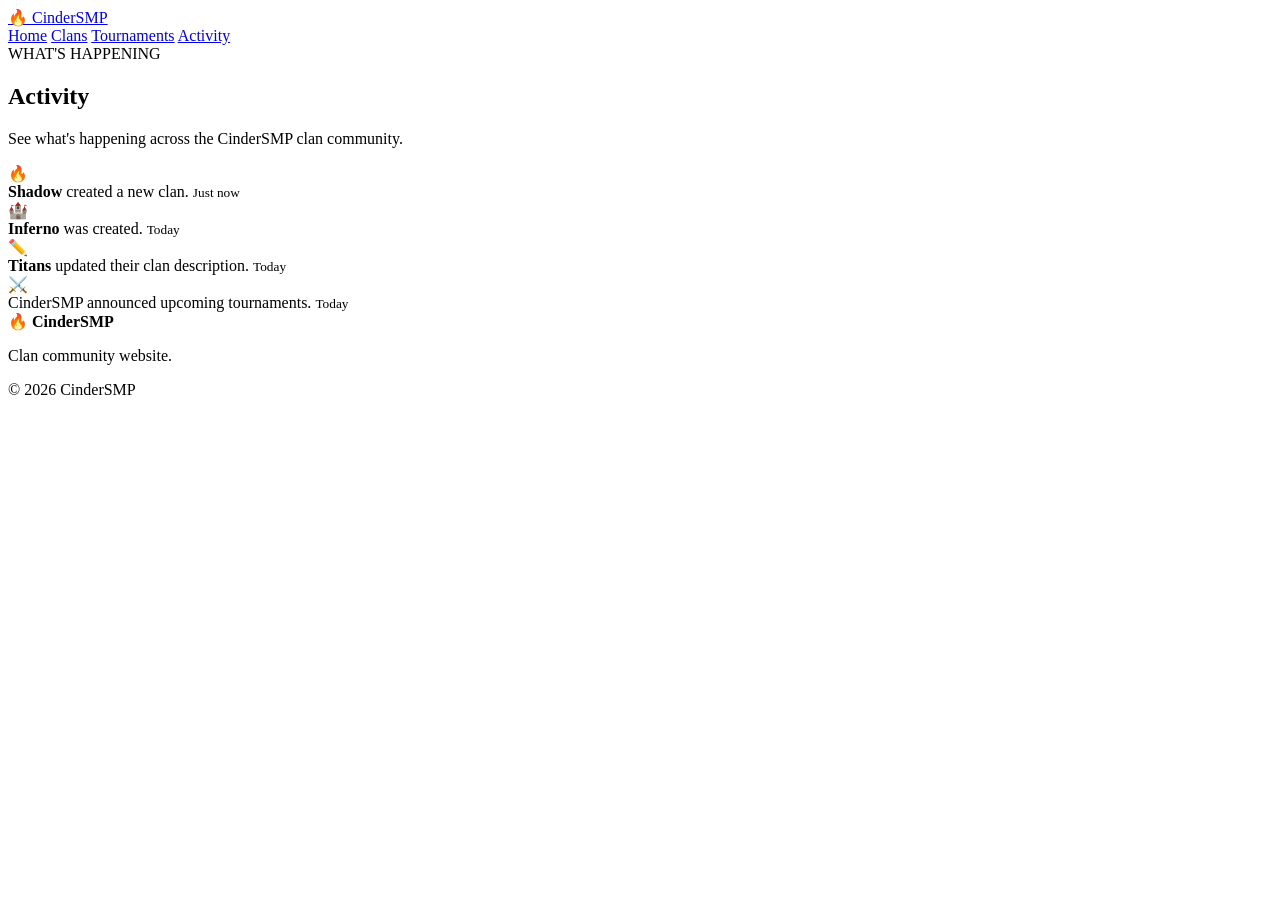
==== activity.html @ 94dfac33 "Add Activity page HTML structure This file contains the HTML structure for the Activity page, includ" ====
<!DOCTYPE html>
<html lang="en">

<head>

    <meta charset="UTF-8">
    <meta name="viewport" content="width=device-width, initial-scale=1.0">

    <title>Activity | CinderSMP</title>

    <link rel="stylesheet" href="style.css">

</head>


<body>

<header class="navbar">

    <a href="index.html" class="logo">
        🔥 CinderSMP
    </a>

    <nav>

        <a href="index.html">Home</a>

        <a href="clans.html">Clans</a>

        <a href="tournaments.html">Tournaments</a>

        <a href="activity.html" class="active">
            Activity
        </a>

    </nav>

</header>


<main>

<section class="page-header">

    <span>WHAT'S HAPPENING</span>

    <h1>Activity</h1>

    <p>
        See what's happening across the CinderSMP clan community.
    </p>

</section>


<section class="section">

    <div class="activity-list">


        <div class="activity-item">

            <div class="activity-icon">
                🔥
            </div>

            <div>

                <strong>Shadow</strong>
                created a new clan.

                <small>
                    Just now
                </small>

            </div>

        </div>


        <div class="activity-item">

            <div class="activity-icon">
                🏰
            </div>

            <div>

                <strong>Inferno</strong>
                was created.

                <small>
                    Today
                </small>

            </div>

        </div>


        <div class="activity-item">

            <div class="activity-icon">
                ✏️
            </div>

            <div>

                <strong>Titans</strong>
                updated their clan description.

                <small>
                    Today
                </small>

            </div>

        </div>


        <div class="activity-item">

            <div class="activity-icon">
                ⚔️
            </div>

            <div>

                CinderSMP announced upcoming tournaments.

                <small>
                    Today
                </small>

            </div>

        </div>


    </div>

</section>

</main>


<footer>

    <div>
        <strong>🔥 CinderSMP</strong>
        <p>Clan community website.</p>
    </div>

    <p>© 2026 CinderSMP</p>

</footer>


<script src="script.js"></script>

</body>

</html>
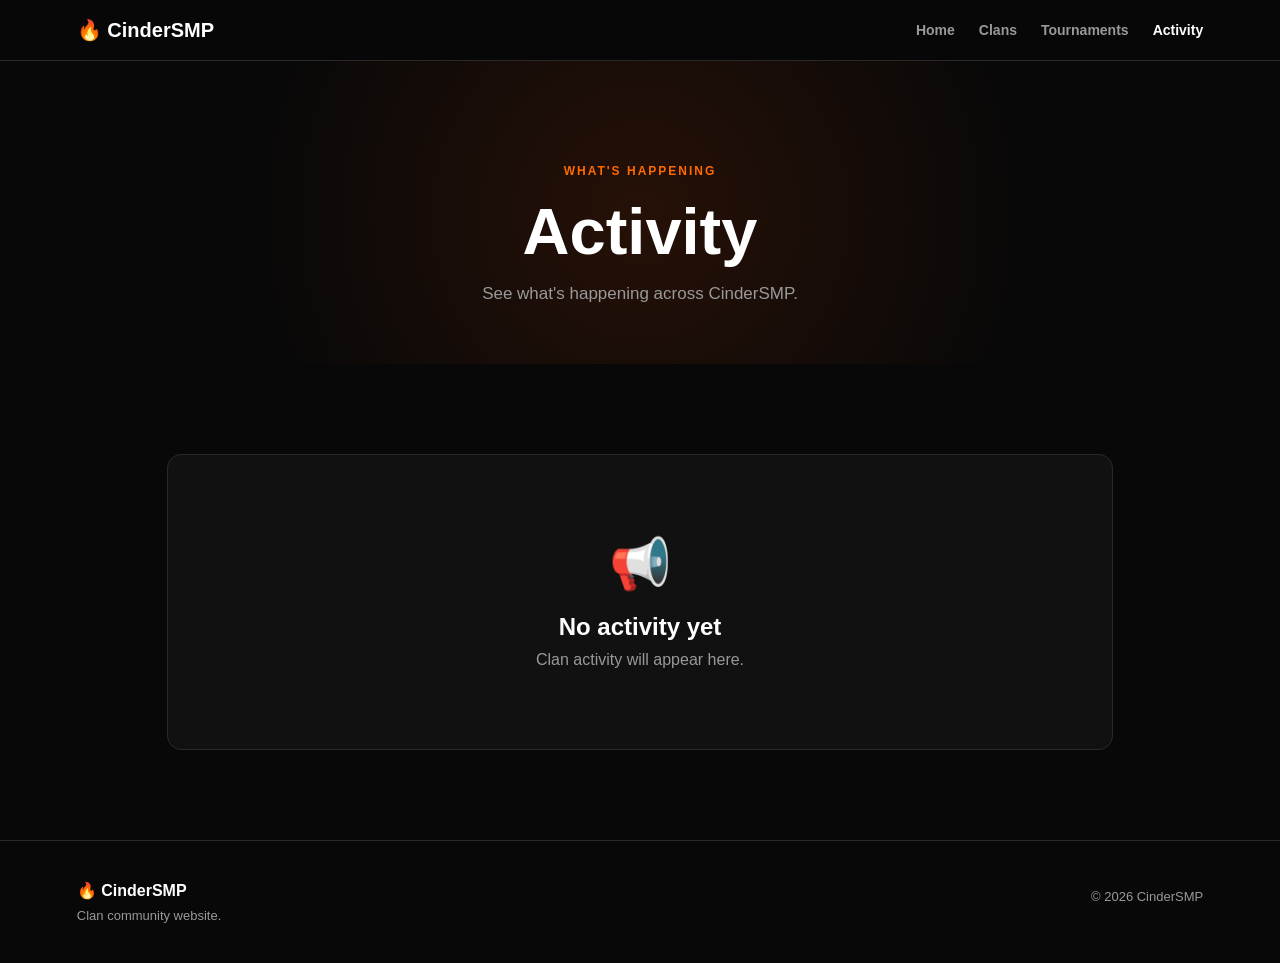
==== commit 144384c9: "Clean up activity.html formatting and structure Refactor HTML structure and improve readability." ====
--- a/activity.html
+++ b/activity.html
@@ -4,7 +4,11 @@
 <head>
 
     <meta charset="UTF-8">
-    <meta name="viewport" content="width=device-width, initial-scale=1.0">
+
+    <meta
+        name="viewport"
+        content="width=device-width, initial-scale=1.0"
+    >
 
     <title>Activity | CinderSMP</title>
 
@@ -15,21 +19,32 @@
 
 <body>
 
+
 <header class="navbar">
 
     <a href="index.html" class="logo">
         🔥 CinderSMP
     </a>
 
+
     <nav>
 
-        <a href="index.html">Home</a>
+        <a href="index.html">
+            Home
+        </a>
 
-        <a href="clans.html">Clans</a>
+        <a href="clans.html">
+            Clans
+        </a>
 
-        <a href="tournaments.html">Tournaments</a>
+        <a href="tournaments.html">
+            Tournaments
+        </a>
 
-        <a href="activity.html" class="active">
+        <a
+            href="activity.html"
+            class="active"
+        >
             Activity
         </a>
 
@@ -38,125 +53,70 @@
 </header>
 
 
+
 <main>
+
 
 <section class="page-header">
 
-    <span>WHAT'S HAPPENING</span>
+    <span>
+        WHAT'S HAPPENING
+    </span>
 
-    <h1>Activity</h1>
+    <h1>
+        Activity
+    </h1>
 
     <p>
-        See what's happening across the CinderSMP clan community.
+        See what's happening across CinderSMP.
     </p>
 
 </section>
 
 
+
 <section class="section">
+
 
     <div class="activity-list">
 
-
-        <div class="activity-item">
-
-            <div class="activity-icon">
-                🔥
-            </div>
-
-            <div>
-
-                <strong>Shadow</strong>
-                created a new clan.
-
-                <small>
-                    Just now
-                </small>
-
-            </div>
-
-        </div>
-
-
-        <div class="activity-item">
-
-            <div class="activity-icon">
-                🏰
-            </div>
-
-            <div>
-
-                <strong>Inferno</strong>
-                was created.
-
-                <small>
-                    Today
-                </small>
-
-            </div>
-
-        </div>
-
-
-        <div class="activity-item">
-
-            <div class="activity-icon">
-                ✏️
-            </div>
-
-            <div>
-
-                <strong>Titans</strong>
-                updated their clan description.
-
-                <small>
-                    Today
-                </small>
-
-            </div>
-
-        </div>
-
-
-        <div class="activity-item">
-
-            <div class="activity-icon">
-                ⚔️
-            </div>
-
-            <div>
-
-                CinderSMP announced upcoming tournaments.
-
-                <small>
-                    Today
-                </small>
-
-            </div>
-
-        </div>
-
+        <!-- JavaScript loads activity here -->
 
     </div>
 
+
 </section>
 
+
 </main>
+
 
 
 <footer>
 
     <div>
-        <strong>🔥 CinderSMP</strong>
-        <p>Clan community website.</p>
+
+        <strong>
+            🔥 CinderSMP
+        </strong>
+
+        <p>
+            Clan community website.
+        </p>
+
     </div>
 
-    <p>© 2026 CinderSMP</p>
+
+    <p>
+        © 2026 CinderSMP
+    </p>
 
 </footer>
 
 
+
 <script src="script.js"></script>
+
 
 </body>
 
--- a/style.css
+++ b/style.css
@@ -0,0 +1,658 @@
+* {
+    margin: 0;
+    padding: 0;
+    box-sizing: border-box;
+}
+
+
+:root {
+    --bg: #080808;
+    --card: #111111;
+    --card2: #161616;
+    --border: #292929;
+
+    --text: #ffffff;
+    --muted: #999999;
+
+    --accent: #ff6a00;
+    --accent2: #ff3c00;
+}
+
+
+html {
+    scroll-behavior: smooth;
+}
+
+
+body {
+    background: var(--bg);
+    color: var(--text);
+
+    font-family:
+        Arial,
+        Helvetica,
+        sans-serif;
+
+    min-height: 100vh;
+}
+
+
+/* NAVBAR */
+
+.navbar {
+    position: sticky;
+    top: 0;
+    z-index: 100;
+
+    display: flex;
+    justify-content: space-between;
+    align-items: center;
+
+    padding: 18px 6%;
+
+    background: rgba(8, 8, 8, 0.92);
+
+    border-bottom: 1px solid var(--border);
+
+    backdrop-filter: blur(10px);
+}
+
+
+.logo {
+    color: white;
+
+    font-size: 20px;
+    font-weight: 800;
+
+    text-decoration: none;
+}
+
+
+nav {
+    display: flex;
+    gap: 24px;
+}
+
+
+nav a {
+    color: var(--muted);
+
+    text-decoration: none;
+
+    font-size: 14px;
+    font-weight: 600;
+
+    transition: 0.2s;
+}
+
+
+nav a:hover,
+nav a.active {
+    color: white;
+}
+
+
+/* HERO */
+
+.hero {
+    min-height: 650px;
+
+    display: flex;
+    align-items: center;
+    justify-content: center;
+
+    text-align: center;
+
+    padding: 80px 20px;
+
+    background:
+        radial-gradient(
+            circle at center,
+            rgba(255, 80, 0, 0.16),
+            transparent 55%
+        );
+}
+
+
+.hero-content {
+    max-width: 800px;
+}
+
+
+.badge,
+.page-header span,
+.section-title span,
+.create-section span,
+.tournament-banner span {
+    display: inline-block;
+
+    color: var(--accent);
+
+    font-size: 12px;
+    font-weight: 800;
+
+    letter-spacing: 2px;
+}
+
+
+.hero h1 {
+    margin-top: 20px;
+
+    font-size: clamp(42px, 8vw, 82px);
+
+    line-height: 0.98;
+
+    font-weight: 900;
+}
+
+
+.hero h1 span {
+    color: var(--accent);
+}
+
+
+.hero p {
+    max-width: 600px;
+
+    margin: 28px auto;
+
+    color: var(--muted);
+
+    font-size: 18px;
+
+    line-height: 1.7;
+}
+
+
+/* BUTTONS */
+
+.hero-buttons {
+    display: flex;
+
+    justify-content: center;
+
+    gap: 12px;
+
+    flex-wrap: wrap;
+}
+
+
+.button {
+    display: inline-block;
+
+    padding: 14px 22px;
+
+    border-radius: 8px;
+
+    text-decoration: none;
+
+    font-weight: 800;
+
+    border: none;
+
+    cursor: pointer;
+}
+
+
+.button.primary {
+    background: var(--accent);
+
+    color: white;
+}
+
+
+.button.primary:hover {
+    background: var(--accent2);
+}
+
+
+.button.secondary {
+    background: var(--card2);
+
+    color: white;
+
+    border: 1px solid var(--border);
+}
+
+
+/* SECTIONS */
+
+.section {
+    max-width: 1100px;
+
+    margin: auto;
+
+    padding: 90px 6%;
+}
+
+
+.section-title {
+    margin-bottom: 45px;
+}
+
+
+.section-title h2 {
+    margin: 10px 0;
+
+    font-size: 38px;
+}
+
+
+.section-title p {
+    color: var(--muted);
+}
+
+
+/* CARDS */
+
+.cards {
+    display: grid;
+
+    grid-template-columns:
+        repeat(4, 1fr);
+
+    gap: 16px;
+}
+
+
+.card {
+    padding: 28px;
+
+    background: var(--card);
+
+    border: 1px solid var(--border);
+
+    border-radius: 12px;
+
+    transition: 0.2s;
+}
+
+
+.card:hover {
+    transform: translateY(-4px);
+
+    border-color: #444;
+}
+
+
+.card-icon {
+    font-size: 32px;
+
+    margin-bottom: 22px;
+}
+
+
+.card h3 {
+    margin-bottom: 10px;
+}
+
+
+.card p {
+    color: var(--muted);
+
+    line-height: 1.6;
+
+    font-size: 14px;
+}
+
+
+/* ACTIVITY */
+
+.activity-list {
+    display: flex;
+
+    flex-direction: column;
+
+    gap: 10px;
+}
+
+
+.activity-item {
+    display: flex;
+
+    align-items: center;
+
+    gap: 15px;
+
+    padding: 18px;
+
+    background: var(--card);
+
+    border: 1px solid var(--border);
+
+    border-radius: 10px;
+
+    color: #ddd;
+}
+
+
+.activity-icon {
+    width: 42px;
+    height: 42px;
+
+    display: flex;
+
+    align-items: center;
+    justify-content: center;
+
+    flex-shrink: 0;
+
+    background: var(--card2);
+
+    border-radius: 8px;
+}
+
+
+.activity-item strong {
+    color: white;
+}
+
+
+.activity-item small {
+    display: block;
+
+    margin-top: 5px;
+
+    color: var(--muted);
+}
+
+
+.view-more {
+    display: inline-block;
+
+    margin-top: 20px;
+
+    color: var(--accent);
+
+    text-decoration: none;
+
+    font-weight: 700;
+}
+
+
+/* TOURNAMENT BANNER */
+
+.tournament-banner,
+.create-section {
+    max-width: 1100px;
+
+    margin: 30px auto 90px;
+
+    padding: 45px;
+
+    display: flex;
+
+    justify-content: space-between;
+
+    align-items: center;
+
+    gap: 30px;
+
+    background:
+        linear-gradient(
+            135deg,
+            #18100c,
+            #100c0a
+        );
+
+    border: 1px solid #3b2115;
+
+    border-radius: 16px;
+}
+
+
+.tournament-banner h2,
+.create-section h2 {
+    margin: 8px 0;
+
+    font-size: 32px;
+}
+
+
+.tournament-banner p,
+.create-section p {
+    color: var(--muted);
+}
+
+
+/* PAGE HEADER */
+
+.page-header {
+    text-align: center;
+
+    padding: 100px 20px 60px;
+
+    background:
+        radial-gradient(
+            circle,
+            rgba(255, 80, 0, 0.12),
+            transparent 60%
+        );
+}
+
+
+.page-header h1 {
+    margin: 15px 0;
+
+    font-size: clamp(40px, 7vw, 65px);
+}
+
+
+.page-header p {
+    color: var(--muted);
+
+    font-size: 17px;
+}
+
+
+/* CLANS */
+
+.clan-grid {
+    display: grid;
+
+    grid-template-columns:
+        repeat(2, 1fr);
+
+    gap: 15px;
+}
+
+
+.clan-card {
+    display: flex;
+
+    gap: 20px;
+
+    padding: 25px;
+
+    background: var(--card);
+
+    border: 1px solid var(--border);
+
+    border-radius: 12px;
+}
+
+
+.clan-symbol {
+    width: 60px;
+    height: 60px;
+
+    display: flex;
+
+    align-items: center;
+    justify-content: center;
+
+    flex-shrink: 0;
+
+    background: var(--card2);
+
+    border-radius: 12px;
+
+    font-size: 28px;
+}
+
+
+.clan-card h2 {
+    margin-bottom: 7px;
+}
+
+
+.clan-card h2 small {
+    color: var(--accent);
+
+    font-size: 12px;
+}
+
+
+.clan-card p {
+    color: var(--muted);
+
+    margin-bottom: 15px;
+}
+
+
+.clan-info {
+    color: #bbb;
+
+    font-size: 13px;
+}
+
+
+/* EMPTY STATE */
+
+.empty-state {
+    text-align: center;
+
+    padding: 80px 20px;
+
+    background: var(--card);
+
+    border: 1px solid var(--border);
+
+    border-radius: 14px;
+}
+
+
+.empty-icon {
+    font-size: 50px;
+
+    margin-bottom: 20px;
+}
+
+
+.empty-state h2 {
+    margin-bottom: 10px;
+}
+
+
+.empty-state p {
+    color: var(--muted);
+}
+
+
+/* FOOTER */
+
+footer {
+    display: flex;
+
+    justify-content: space-between;
+
+    gap: 30px;
+
+    padding: 40px 6%;
+
+    border-top: 1px solid var(--border);
+
+    color: var(--muted);
+
+    font-size: 13px;
+}
+
+
+footer strong {
+    color: white;
+
+    font-size: 16px;
+}
+
+
+footer p {
+    margin-top: 8px;
+}
+
+
+/* MOBILE */
+
+@media (max-width: 800px) {
+
+    .navbar {
+        flex-direction: column;
+
+        gap: 15px;
+    }
+
+
+    nav {
+        gap: 15px;
+
+        flex-wrap: wrap;
+
+        justify-content: center;
+    }
+
+
+    .cards {
+        grid-template-columns: 1fr;
+    }
+
+
+    .clan-grid {
+        grid-template-columns: 1fr;
+    }
+
+
+    .tournament-banner,
+    .create-section {
+        margin-left: 20px;
+        margin-right: 20px;
+
+        flex-direction: column;
+
+        align-items: flex-start;
+    }
+
+
+    footer {
+        flex-direction: column;
+    }
+
+}
+
+
+@media (max-width: 450px) {
+
+    nav {
+        gap: 10px;
+    }
+
+
+    nav a {
+        font-size: 12px;
+    }
+
+
+    .hero {
+        min-height: 580px;
+    }
+
+
+    .hero p {
+        font-size: 15px;
+    }
+
+
+    .section {
+        padding-top: 60px;
+        padding-bottom: 60px;
+    }
+
+}
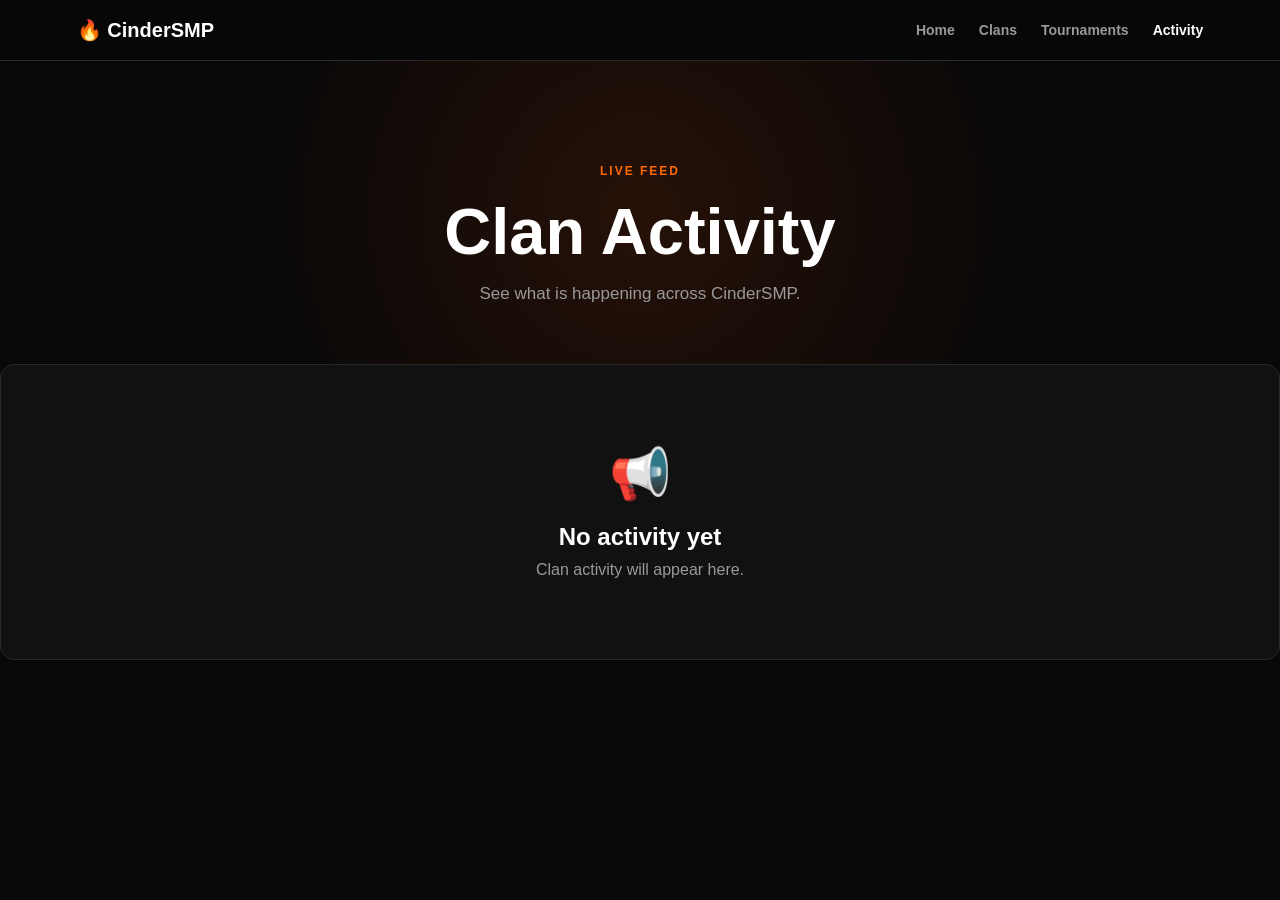
==== commit f41f2a3f: "Update activity.html" ====
--- a/activity.html
+++ b/activity.html
@@ -3,121 +3,63 @@
 
 <head>
 
-    <meta charset="UTF-8">
+  <meta charset="UTF-8">
 
-    <meta
-        name="viewport"
-        content="width=device-width, initial-scale=1.0"
-    >
+  <meta
+    name="viewport"
+    content="width=device-width, initial-scale=1.0"
+  >
 
-    <title>Activity | CinderSMP</title>
+  <title>Activity | CinderSMP</title>
 
-    <link rel="stylesheet" href="style.css">
+  <link rel="stylesheet" href="style.css">
 
 </head>
 
-
 <body>
-
 
 <header class="navbar">
 
-    <a href="index.html" class="logo">
-        🔥 CinderSMP
-    </a>
+  <a class="logo" href="index.html">
+    🔥 Cinder<span>SMP</span>
+  </a>
 
-
-    <nav>
-
-        <a href="index.html">
-            Home
-        </a>
-
-        <a href="clans.html">
-            Clans
-        </a>
-
-        <a href="tournaments.html">
-            Tournaments
-        </a>
-
-        <a
-            href="activity.html"
-            class="active"
-        >
-            Activity
-        </a>
-
-    </nav>
+  <nav>
+    <a href="index.html">Home</a>
+    <a href="clans.html">Clans</a>
+    <a href="tournaments.html">Tournaments</a>
+    <a class="active" href="activity.html">Activity</a>
+  </nav>
 
 </header>
 
+<main class="page">
 
+  <section class="page-header">
 
-<main>
+    <span class="eyebrow">LIVE FEED</span>
 
-
-<section class="page-header">
-
-    <span>
-        WHAT'S HAPPENING
-    </span>
-
-    <h1>
-        Activity
-    </h1>
+    <h1>Clan Activity</h1>
 
     <p>
-        See what's happening across CinderSMP.
+      See what is happening across CinderSMP.
     </p>
 
-</section>
+  </section>
 
+  <section id="activityList" class="activity-list">
 
-
-<section class="section">
-
-
-    <div class="activity-list">
-
-        <!-- JavaScript loads activity here -->
-
+    <div class="loading">
+      <div class="loader"></div>
+      Loading activity...
     </div>
 
-
-</section>
-
+  </section>
 
 </main>
 
-
-
-<footer>
-
-    <div>
-
-        <strong>
-            🔥 CinderSMP
-        </strong>
-
-        <p>
-            Clan community website.
-        </p>
-
-    </div>
-
-
-    <p>
-        © 2026 CinderSMP
-    </p>
-
-</footer>
-
-
-
+<script src="supabase.js"></script>
 <script src="script.js"></script>
 
-
 </body>
-
 </html>
--- a/style.css
+++ b/style.css
@@ -654,5 +654,200 @@
         padding-top: 60px;
         padding-bottom: 60px;
     }
-
-}
+   /* =========================================
+   CREATE CLAN FORM
+   ========================================= */
+
+.form-section {
+
+    max-width: 650px;
+
+    margin: 0 auto;
+
+    padding:
+        20px
+        20px
+        100px;
+
+}
+
+
+.form-section form {
+
+    background: var(--card);
+
+    border:
+        1px solid
+        var(--border);
+
+    border-radius: 14px;
+
+    padding: 30px;
+
+}
+
+
+.form-group {
+
+    margin-bottom: 24px;
+
+}
+
+
+.form-group label {
+
+    display: block;
+
+    margin-bottom: 8px;
+
+    color: white;
+
+    font-size: 14px;
+
+    font-weight: 700;
+
+}
+
+
+.form-group input,
+.form-group textarea {
+
+    width: 100%;
+
+    padding: 14px;
+
+    background: #0a0a0a;
+
+    color: white;
+
+    border:
+        1px solid
+        var(--border);
+
+    border-radius: 8px;
+
+    outline: none;
+
+    font-family: inherit;
+
+    font-size: 15px;
+
+}
+
+
+.form-group input:focus,
+.form-group textarea:focus {
+
+    border-color:
+        var(--accent);
+
+}
+
+
+.form-group textarea {
+
+    resize: vertical;
+
+    min-height: 120px;
+
+}
+
+
+.form-group small {
+
+    display: block;
+
+    margin-top: 7px;
+
+    color: var(--muted);
+
+    font-size: 12px;
+
+}
+
+
+.form-message {
+
+    margin-top: 18px;
+
+    font-size: 14px;
+
+    font-weight: 700;
+
+}
+
+
+.form-message.success {
+
+    color: #4ade80;
+
+}
+
+
+.form-message.error {
+
+    color: #ff5c5c;
+
+}
+
+
+/* =========================================
+   CREATE SECTION
+   ========================================= */
+
+.create-section {
+
+    margin:
+        0 0 35px 0;
+
+}
+
+
+/* =========================================
+   EMPTY STATE
+   ========================================= */
+
+.empty-state {
+
+    grid-column:
+        1 / -1;
+
+    text-align: center;
+
+    padding: 70px 20px;
+
+    background:
+        var(--card);
+
+    border:
+        1px solid
+        var(--border);
+
+    border-radius: 14px;
+
+}
+
+
+.empty-icon {
+
+    font-size: 50px;
+
+    margin-bottom: 20px;
+
+}
+
+
+.empty-state h2 {
+
+    margin-bottom: 10px;
+
+}
+
+
+.empty-state p {
+
+    color: var(--muted);
+
+}
+
+}
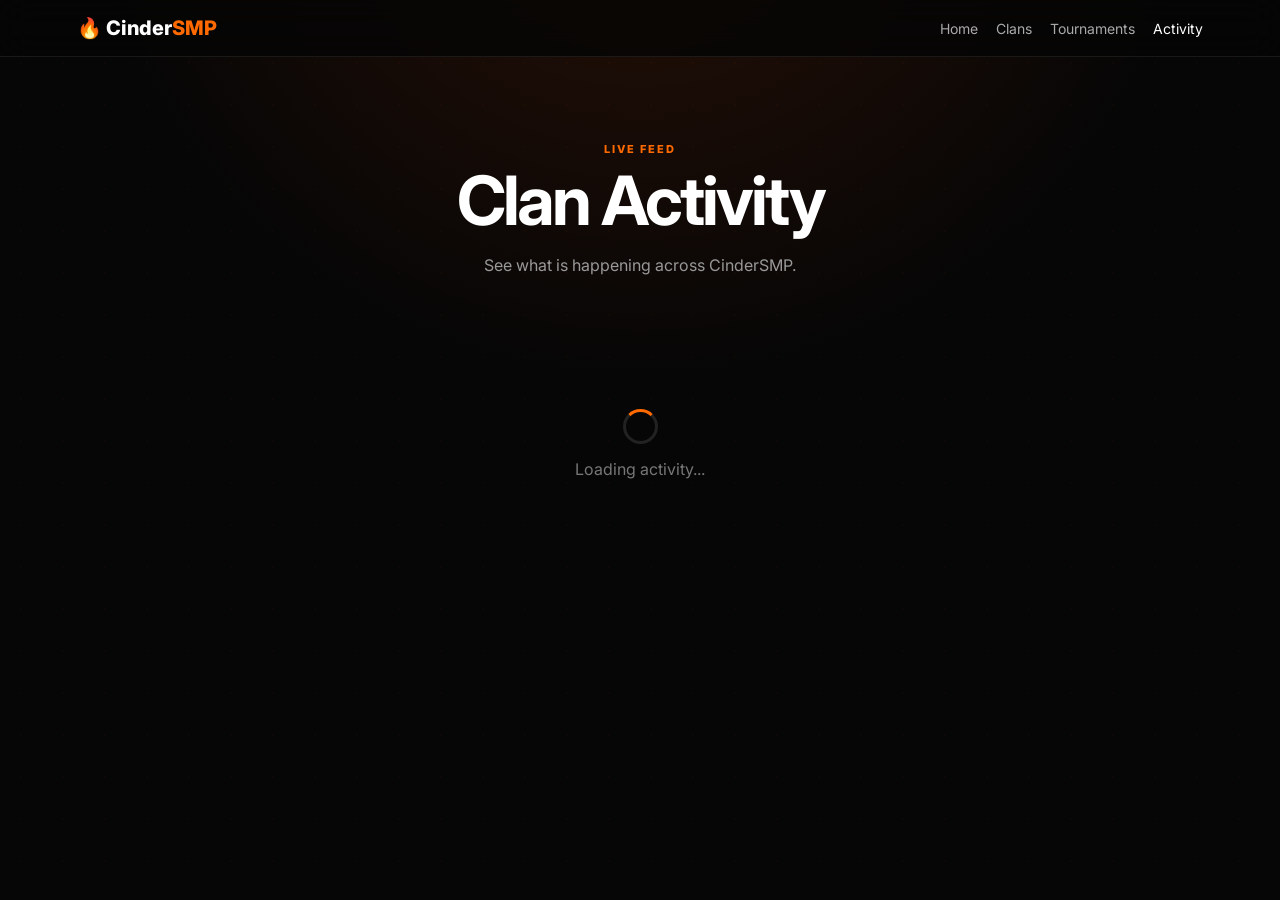
==== commit 2ee5ff5e: "Update activity.html" ====
--- a/activity.html
+++ b/activity.html
@@ -59,7 +59,7 @@
 </main>
 
 <script src="supabase.js"></script>
-<script src="script.js"></script>
+  <script type="module" src="script.js"></script>
 
 </body>
 </html>
--- a/style.css
+++ b/style.css
@@ -1,853 +1,1370 @@
+@import url('https://fonts.googleapis.com/css2?family=Inter:wght@400;500;600;700;800&display=swap');
+
+:root {
+
+  --bg: #060606;
+
+  --card: #101010;
+
+  --card2: #151515;
+
+  --border: #292929;
+
+  --text: #ffffff;
+
+  --muted: #999999;
+
+  --accent: #ff6a00;
+
+  --accent2: #ff2600;
+
+  --danger: #ff3030;
+
+  --success: #38d878;
+
+}
+
+
 * {
-    margin: 0;
-    padding: 0;
-    box-sizing: border-box;
-}
-
-
-:root {
-    --bg: #080808;
-    --card: #111111;
-    --card2: #161616;
-    --border: #292929;
-
-    --text: #ffffff;
-    --muted: #999999;
-
-    --accent: #ff6a00;
-    --accent2: #ff3c00;
+  box-sizing: border-box;
 }
 
 
 html {
-    scroll-behavior: smooth;
+  scroll-behavior: smooth;
 }
 
 
 body {
-    background: var(--bg);
-    color: var(--text);
-
-    font-family:
-        Arial,
-        Helvetica,
-        sans-serif;
-
-    min-height: 100vh;
-}
-
-
-/* NAVBAR */
+
+  margin: 0;
+
+  min-height: 100vh;
+
+  color: var(--text);
+
+  background:
+
+    radial-gradient(
+      circle at 50% -20%,
+      rgba(255, 80, 0, .15),
+      transparent 45%
+    ),
+
+    var(--bg);
+
+  font-family: Inter, Arial, sans-serif;
+
+}
+
+
+body::before {
+
+  content: "";
+
+  position: fixed;
+
+  inset: 0;
+
+  pointer-events: none;
+
+  background-image:
+
+    radial-gradient(
+      circle,
+      rgba(255, 100, 0, .12) 1px,
+      transparent 1px
+    );
+
+  background-size: 42px 42px;
+
+  opacity: .25;
+
+  animation: backgroundMove 20s linear infinite;
+
+}
+
+
+@keyframes backgroundMove {
+
+  from {
+    transform: translateY(0);
+  }
+
+  to {
+    transform: translateY(42px);
+  }
+
+}
+
+
+/* =========================
+   NAVBAR
+========================= */
 
 .navbar {
-    position: sticky;
-    top: 0;
-    z-index: 100;
-
-    display: flex;
-    justify-content: space-between;
-    align-items: center;
-
-    padding: 18px 6%;
-
-    background: rgba(8, 8, 8, 0.92);
-
-    border-bottom: 1px solid var(--border);
-
-    backdrop-filter: blur(10px);
+
+  position: sticky;
+
+  top: 0;
+
+  z-index: 100;
+
+  display: flex;
+
+  align-items: center;
+
+  justify-content: space-between;
+
+  gap: 20px;
+
+  padding: 16px 6%;
+
+  background: rgba(6, 6, 6, .82);
+
+  backdrop-filter: blur(16px);
+
+  border-bottom: 1px solid rgba(255,255,255,.08);
+
 }
 
 
 .logo {
-    color: white;
-
-    font-size: 20px;
-    font-weight: 800;
-
-    text-decoration: none;
-}
-
-
-nav {
-    display: flex;
-    gap: 24px;
-}
-
-
-nav a {
-    color: var(--muted);
-
-    text-decoration: none;
-
-    font-size: 14px;
-    font-weight: 600;
-
-    transition: 0.2s;
-}
-
-
-nav a:hover,
-nav a.active {
-    color: white;
-}
-
-
-/* HERO */
-
-.hero {
-    min-height: 650px;
-
-    display: flex;
-    align-items: center;
+
+  color: white;
+
+  text-decoration: none;
+
+  font-weight: 800;
+
+  font-size: 20px;
+
+}
+
+
+.logo span {
+
+  color: var(--accent);
+
+}
+
+
+.navbar nav {
+
+  display: flex;
+
+  gap: 18px;
+
+  flex-wrap: wrap;
+
+}
+
+
+.navbar nav a {
+
+  color: #aaa;
+
+  text-decoration: none;
+
+  font-size: 14px;
+
+  transition: .2s;
+
+}
+
+
+.navbar nav a:hover,
+.navbar nav a.active {
+
+  color: white;
+
+}
+
+
+/* =========================
+   PAGE
+========================= */
+
+.page {
+
+  width: min(1100px, 92%);
+
+  margin: auto;
+
+  padding: 80px 0;
+
+}
+
+
+.page-header {
+
+  text-align: center;
+
+  margin-bottom: 50px;
+
+  animation: fadeUp .7s ease both;
+
+}
+
+
+.eyebrow {
+
+  display: inline-block;
+
+  color: var(--accent);
+
+  font-size: 11px;
+
+  font-weight: 800;
+
+  letter-spacing: 2px;
+
+  margin-bottom: 10px;
+
+}
+
+
+.page-header h1 {
+
+  margin: 0;
+
+  font-size: clamp(38px, 8vw, 68px);
+
+  line-height: 1;
+
+  letter-spacing: -3px;
+
+}
+
+
+.page-header p {
+
+  color: var(--muted);
+
+  max-width: 600px;
+
+  margin: 18px auto;
+
+  line-height: 1.7;
+
+}
+
+
+/* =========================
+   BUTTONS
+========================= */
+
+.primary-btn {
+
+  display: inline-flex;
+
+  align-items: center;
+
+  justify-content: center;
+
+  border: 0;
+
+  border-radius: 12px;
+
+  padding: 14px 20px;
+
+  color: white;
+
+  background:
+    linear-gradient(
+      135deg,
+      var(--accent),
+      var(--accent2)
+    );
+
+  font-weight: 800;
+
+  cursor: pointer;
+
+  text-decoration: none;
+
+  box-shadow:
+    0 0 25px rgba(255,80,0,.2);
+
+  transition:
+    transform .2s,
+    box-shadow .2s;
+
+}
+
+
+.primary-btn:hover {
+
+  transform: translateY(-3px);
+
+  box-shadow:
+    0 0 35px rgba(255,80,0,.4);
+
+}
+
+
+.inline-btn {
+  margin-top: 15px;
+}
+
+
+.danger-btn {
+
+  width: 100%;
+
+  padding: 13px;
+
+  border: 1px solid rgba(255,48,48,.4);
+
+  border-radius: 10px;
+
+  color: #ff7777;
+
+  background: rgba(255,40,40,.08);
+
+  font-weight: 700;
+
+  cursor: pointer;
+
+  transition: .2s;
+
+}
+
+
+.danger-btn:hover {
+
+  background: rgba(255,40,40,.16);
+
+  transform: translateY(-2px);
+
+}
+
+
+.danger-small {
+
+  border: 1px solid rgba(255,48,48,.3);
+
+  border-radius: 8px;
+
+  background: transparent;
+
+  color: #ff7070;
+
+  padding: 7px 9px;
+
+  cursor: pointer;
+
+}
+
+
+/* =========================
+   CLANS
+========================= */
+
+.clan-grid {
+
+  display: grid;
+
+  grid-template-columns:
+    repeat(
+      auto-fit,
+      minmax(270px, 1fr)
+    );
+
+  gap: 20px;
+
+}
+
+
+.clan-card {
+
+  position: relative;
+
+  overflow: hidden;
+
+  display: block;
+
+  color: white;
+
+  text-decoration: none;
+
+  padding: 25px;
+
+  border: 1px solid var(--border);
+
+  border-radius: 20px;
+
+  background:
+    linear-gradient(
+      145deg,
+      rgba(255,255,255,.05),
+      rgba(255,255,255,.015)
+    );
+
+  transition:
+    transform .3s,
+    border-color .3s,
+    box-shadow .3s;
+
+  animation: fadeUp .6s ease both;
+
+}
+
+
+.clan-card:hover {
+
+  transform:
+    translateY(-8px)
+    scale(1.01);
+
+  border-color:
+    rgba(255,100,0,.5);
+
+  box-shadow:
+    0 20px 60px
+    rgba(255,70,0,.12);
+
+}
+
+
+.clan-glow {
+
+  position: absolute;
+
+  width: 150px;
+
+  height: 150px;
+
+  top: -80px;
+
+  right: -60px;
+
+  background: var(--accent);
+
+  filter: blur(70px);
+
+  opacity: .15;
+
+}
+
+
+.clan-card-top {
+
+  display: flex;
+
+  justify-content: space-between;
+
+  align-items: center;
+
+}
+
+
+.clan-tag {
+
+  color: var(--accent);
+
+  font-weight: 800;
+
+  font-size: 13px;
+
+}
+
+
+.member-count {
+
+  color: #aaa;
+
+  font-size: 13px;
+
+}
+
+
+.clan-card h2 {
+
+  font-size: 27px;
+
+  margin: 25px 0 10px;
+
+}
+
+
+.clan-card p {
+
+  color: var(--muted);
+
+  line-height: 1.6;
+
+  min-height: 50px;
+
+}
+
+
+.clan-card-bottom {
+
+  display: flex;
+
+  justify-content: space-between;
+
+  align-items: center;
+
+  margin-top: 25px;
+
+  padding-top: 18px;
+
+  border-top: 1px solid var(--border);
+
+  color: #aaa;
+
+  font-size: 13px;
+
+}
+
+
+.view-clan {
+
+  color: var(--accent);
+
+  font-weight: 700;
+
+}
+
+
+/* =========================
+   CLAN PAGE
+========================= */
+
+.clan-hero {
+
+  position: relative;
+
+  overflow: hidden;
+
+  display: grid;
+
+  grid-template-columns: auto 1fr auto;
+
+  align-items: center;
+
+  gap: 30px;
+
+  padding: 45px;
+
+  border: 1px solid var(--border);
+
+  border-radius: 25px;
+
+  background:
+    linear-gradient(
+      135deg,
+      rgba(255,80,0,.08),
+      rgba(255,255,255,.025)
+    );
+
+  animation: fadeUp .6s ease both;
+
+}
+
+
+.clan-hero-glow {
+
+  position: absolute;
+
+  width: 300px;
+
+  height: 300px;
+
+  background: var(--accent);
+
+  filter: blur(130px);
+
+  opacity: .1;
+
+  top: -180px;
+
+  left: -100px;
+
+}
+
+
+.big-clan-tag {
+
+  display: grid;
+
+  place-items: center;
+
+  width: 100px;
+
+  height: 100px;
+
+  border: 1px solid rgba(255,100,0,.4);
+
+  border-radius: 22px;
+
+  color: var(--accent);
+
+  font-size: 22px;
+
+  font-weight: 900;
+
+  background: rgba(255,80,0,.06);
+
+  box-shadow:
+    inset 0 0 30px rgba(255,80,0,.05);
+
+}
+
+
+.clan-hero h1 {
+
+  margin: 5px 0;
+
+  font-size: clamp(36px, 7vw, 58px);
+
+  letter-spacing: -2px;
+
+}
+
+
+.clan-hero p {
+
+  color: var(--muted);
+
+  line-height: 1.6;
+
+}
+
+
+.clan-stats {
+
+  display: flex;
+
+  gap: 25px;
+
+}
+
+
+.clan-stats div {
+
+  text-align: center;
+
+}
+
+
+.clan-stats strong {
+
+  display: block;
+
+  font-size: 25px;
+
+}
+
+
+.clan-stats span {
+
+  color: #888;
+
+  font-size: 12px;
+
+}
+
+
+.clan-content {
+
+  display: grid;
+
+  grid-template-columns: 1fr 330px;
+
+  gap: 25px;
+
+  margin-top: 25px;
+
+}
+
+
+.members-panel,
+.info-card,
+.owner-controls {
+
+  border: 1px solid var(--border);
+
+  border-radius: 20px;
+
+  background: var(--card);
+
+  padding: 25px;
+
+}
+
+
+.section-heading {
+
+  display: flex;
+
+  justify-content: space-between;
+
+  align-items: center;
+
+  margin-bottom: 20px;
+
+}
+
+
+.section-heading h2 {
+
+  margin: 0;
+
+}
+
+
+.member-total {
+
+  display: grid;
+
+  place-items: center;
+
+  width: 38px;
+
+  height: 38px;
+
+  border-radius: 10px;
+
+  background: rgba(255,100,0,.1);
+
+  color: var(--accent);
+
+  font-weight: 800;
+
+}
+
+
+.member-list {
+
+  display: grid;
+
+  gap: 10px;
+
+}
+
+
+.member-row {
+
+  display: flex;
+
+  align-items: center;
+
+  gap: 13px;
+
+  padding: 13px;
+
+  border: 1px solid rgba(255,255,255,.06);
+
+  border-radius: 13px;
+
+  background: rgba(255,255,255,.025);
+
+  animation: fadeUp .4s ease both;
+
+}
+
+
+.member-avatar {
+
+  display: grid;
+
+  place-items: center;
+
+  width: 40px;
+
+  height: 40px;
+
+  border-radius: 10px;
+
+  background: rgba(255,100,0,.1);
+
+}
+
+
+.member-info {
+
+  flex: 1;
+
+}
+
+
+.member-info strong {
+
+  display: block;
+
+}
+
+
+.member-info span {
+
+  color: #777;
+
+  font-size: 11px;
+
+}
+
+
+.owner-badge {
+
+  color: var(--accent);
+
+  font-size: 9px;
+
+  font-weight: 900;
+
+  letter-spacing: 1px;
+
+}
+
+
+.clan-sidebar {
+
+  display: grid;
+
+  gap: 20px;
+
+  align-content: start;
+
+}
+
+
+.info-card h3,
+.owner-controls h3 {
+
+  margin-top: 4px;
+
+}
+
+
+.owner-display {
+
+  padding: 14px;
+
+  border-radius: 12px;
+
+  background: rgba(255,255,255,.04);
+
+  font-weight: 700;
+
+}
+
+
+.mini-form {
+
+  display: grid;
+
+  gap: 10px;
+
+}
+
+
+.mini-form input {
+
+  width: 100%;
+
+}
+
+
+/* =========================
+   FORMS
+========================= */
+
+.form-section {
+
+  max-width: 650px;
+
+  margin: auto;
+
+  padding: 30px;
+
+  border: 1px solid var(--border);
+
+  border-radius: 22px;
+
+  background: var(--card);
+
+  animation: fadeUp .6s ease both;
+
+}
+
+
+.form-group {
+
+  margin-bottom: 20px;
+
+}
+
+
+label {
+
+  display: block;
+
+  margin-bottom: 8px;
+
+  color: #ccc;
+
+  font-size: 13px;
+
+  font-weight: 700;
+
+}
+
+
+input,
+textarea {
+
+  width: 100%;
+
+  padding: 14px 15px;
+
+  border: 1px solid var(--border);
+
+  border-radius: 11px;
+
+  outline: none;
+
+  color: white;
+
+  background: #090909;
+
+  font: inherit;
+
+  transition: .2s;
+
+}
+
+
+textarea {
+
+  min-height: 130px;
+
+  resize: vertical;
+
+}
+
+
+input:focus,
+textarea:focus {
+
+  border-color: var(--accent);
+
+  box-shadow:
+    0 0 0 3px rgba(255,100,0,.08);
+
+}
+
+
+.form-message {
+
+  min-height: 20px;
+
+  margin-top: 14px;
+
+  color: #aaa;
+
+  font-size: 13px;
+
+}
+
+
+.form-message.success {
+
+  color: var(--success);
+
+}
+
+
+.form-message.error {
+
+  color: #ff7070;
+
+}
+
+
+/* =========================
+   AUTH
+========================= */
+
+.auth-page {
+
+  min-height: calc(100vh - 70px);
+
+  display: grid;
+
+  place-items: center;
+
+  padding: 30px;
+
+}
+
+
+.auth-card {
+
+  width: min(440px, 100%);
+
+  padding: 35px;
+
+  border: 1px solid var(--border);
+
+  border-radius: 24px;
+
+  background: var(--card);
+
+  box-shadow:
+    0 30px 100px rgba(0,0,0,.4);
+
+  animation: fadeUp .6s ease both;
+
+}
+
+
+.auth-card h1 {
+
+  margin-bottom: 8px;
+
+}
+
+
+.auth-card > p {
+
+  color: var(--muted);
+
+}
+
+
+.auth-card form {
+
+  margin-top: 25px;
+
+}
+
+
+.auth-card form .primary-btn {
+
+  width: 100%;
+
+  margin-top: 10px;
+
+}
+
+
+.auth-icon {
+
+  font-size: 45px;
+
+  margin-bottom: 10px;
+
+}
+
+
+.auth-switch {
+
+  text-align: center;
+
+  margin-top: 25px;
+
+  font-size: 13px;
+
+}
+
+
+.auth-switch a {
+
+  color: var(--accent);
+
+  font-weight: 700;
+
+}
+
+
+/* =========================
+   ACTIVITY
+========================= */
+
+.activity-list {
+
+  max-width: 800px;
+
+  margin: auto;
+
+  display: grid;
+
+  gap: 10px;
+
+}
+
+
+.activity-item {
+
+  display: flex;
+
+  gap: 15px;
+
+  align-items: center;
+
+  padding: 17px;
+
+  border: 1px solid var(--border);
+
+  border-radius: 15px;
+
+  background: var(--card);
+
+  animation: fadeUp .5s ease both;
+
+}
+
+
+.activity-icon {
+
+  display: grid;
+
+  place-items: center;
+
+  width: 42px;
+
+  height: 42px;
+
+  flex-shrink: 0;
+
+  border-radius: 12px;
+
+  background: rgba(255,100,0,.1);
+
+}
+
+
+.activity-content strong {
+
+  display: block;
+
+  font-size: 14px;
+
+}
+
+
+.activity-content span {
+
+  display: block;
+
+  margin-top: 5px;
+
+  color: #666;
+
+  font-size: 11px;
+
+}
+
+
+/* =========================
+   LOADING
+========================= */
+
+.loading {
+
+  grid-column: 1 / -1;
+
+  display: grid;
+
+  place-items: center;
+
+  gap: 15px;
+
+  padding: 80px;
+
+  color: #777;
+
+}
+
+
+.loader {
+
+  width: 35px;
+
+  height: 35px;
+
+  border: 3px solid #222;
+
+  border-top-color: var(--accent);
+
+  border-radius: 50%;
+
+  animation: spin .8s linear infinite;
+
+}
+
+
+@keyframes spin {
+
+  to {
+    transform: rotate(360deg);
+  }
+
+}
+
+
+/* =========================
+   EMPTY
+========================= */
+
+.empty-state {
+
+  grid-column: 1 / -1;
+
+  text-align: center;
+
+  padding: 70px 20px;
+
+  border: 1px dashed var(--border);
+
+  border-radius: 20px;
+
+}
+
+
+.empty-icon {
+
+  font-size: 45px;
+
+  margin-bottom: 10px;
+
+}
+
+
+.empty-state p {
+
+  color: #777;
+
+}
+
+
+/* =========================
+   ANIMATIONS
+========================= */
+
+@keyframes fadeUp {
+
+  from {
+
+    opacity: 0;
+
+    transform: translateY(18px);
+
+  }
+
+  to {
+
+    opacity: 1;
+
+    transform: translateY(0);
+
+  }
+
+}
+
+
+/* =========================
+   MOBILE
+========================= */
+
+@media (max-width: 700px) {
+
+  .navbar {
+
+    align-items: flex-start;
+
+    flex-direction: column;
+
+    padding: 15px 5%;
+
+  }
+
+
+  .navbar nav {
+
+    width: 100%;
+
+    overflow-x: auto;
+
+    padding-bottom: 3px;
+
+  }
+
+
+  .navbar nav a {
+
+    white-space: nowrap;
+
+  }
+
+
+  .page {
+
+    padding: 55px 0;
+
+  }
+
+
+  .page-header h1 {
+
+    letter-spacing: -2px;
+
+  }
+
+
+  .clan-hero {
+
+    grid-template-columns: 1fr;
+
+    text-align: center;
+
+    padding: 30px 20px;
+
+  }
+
+
+  .big-clan-tag {
+
+    margin: auto;
+
+  }
+
+
+  .clan-stats {
+
     justify-content: center;
 
-    text-align: center;
-
-    padding: 80px 20px;
-
-    background:
-        radial-gradient(
-            circle at center,
-            rgba(255, 80, 0, 0.16),
-            transparent 55%
-        );
-}
-
-
-.hero-content {
-    max-width: 800px;
-}
-
-
-.badge,
-.page-header span,
-.section-title span,
-.create-section span,
-.tournament-banner span {
-    display: inline-block;
-
-    color: var(--accent);
-
-    font-size: 12px;
-    font-weight: 800;
-
-    letter-spacing: 2px;
-}
-
-
-.hero h1 {
-    margin-top: 20px;
-
-    font-size: clamp(42px, 8vw, 82px);
-
-    line-height: 0.98;
-
-    font-weight: 900;
-}
-
-
-.hero h1 span {
-    color: var(--accent);
-}
-
-
-.hero p {
-    max-width: 600px;
-
-    margin: 28px auto;
-
-    color: var(--muted);
-
-    font-size: 18px;
-
-    line-height: 1.7;
-}
-
-
-/* BUTTONS */
-
-.hero-buttons {
-    display: flex;
-
-    justify-content: center;
-
-    gap: 12px;
-
-    flex-wrap: wrap;
-}
-
-
-.button {
-    display: inline-block;
-
-    padding: 14px 22px;
-
-    border-radius: 8px;
-
-    text-decoration: none;
-
-    font-weight: 800;
-
-    border: none;
-
-    cursor: pointer;
-}
-
-
-.button.primary {
-    background: var(--accent);
-
-    color: white;
-}
-
-
-.button.primary:hover {
-    background: var(--accent2);
-}
-
-
-.button.secondary {
-    background: var(--card2);
-
-    color: white;
-
-    border: 1px solid var(--border);
-}
-
-
-/* SECTIONS */
-
-.section {
-    max-width: 1100px;
-
-    margin: auto;
-
-    padding: 90px 6%;
-}
-
-
-.section-title {
-    margin-bottom: 45px;
-}
-
-
-.section-title h2 {
-    margin: 10px 0;
-
-    font-size: 38px;
-}
-
-
-.section-title p {
-    color: var(--muted);
-}
-
-
-/* CARDS */
-
-.cards {
-    display: grid;
-
-    grid-template-columns:
-        repeat(4, 1fr);
-
-    gap: 16px;
-}
-
-
-.card {
-    padding: 28px;
-
-    background: var(--card);
-
-    border: 1px solid var(--border);
-
-    border-radius: 12px;
-
-    transition: 0.2s;
-}
-
-
-.card:hover {
-    transform: translateY(-4px);
-
-    border-color: #444;
-}
-
-
-.card-icon {
-    font-size: 32px;
-
-    margin-bottom: 22px;
-}
-
-
-.card h3 {
-    margin-bottom: 10px;
-}
-
-
-.card p {
-    color: var(--muted);
-
-    line-height: 1.6;
-
-    font-size: 14px;
-}
-
-
-/* ACTIVITY */
-
-.activity-list {
-    display: flex;
-
-    flex-direction: column;
-
-    gap: 10px;
-}
-
-
-.activity-item {
-    display: flex;
-
-    align-items: center;
-
-    gap: 15px;
-
-    padding: 18px;
-
-    background: var(--card);
-
-    border: 1px solid var(--border);
-
-    border-radius: 10px;
-
-    color: #ddd;
-}
-
-
-.activity-icon {
-    width: 42px;
-    height: 42px;
-
-    display: flex;
-
-    align-items: center;
-    justify-content: center;
-
-    flex-shrink: 0;
-
-    background: var(--card2);
-
-    border-radius: 8px;
-}
-
-
-.activity-item strong {
-    color: white;
-}
-
-
-.activity-item small {
-    display: block;
-
-    margin-top: 5px;
-
-    color: var(--muted);
-}
-
-
-.view-more {
-    display: inline-block;
-
-    margin-top: 20px;
-
-    color: var(--accent);
-
-    text-decoration: none;
-
-    font-weight: 700;
-}
-
-
-/* TOURNAMENT BANNER */
-
-.tournament-banner,
-.create-section {
-    max-width: 1100px;
-
-    margin: 30px auto 90px;
-
-    padding: 45px;
-
-    display: flex;
-
-    justify-content: space-between;
-
-    align-items: center;
-
-    gap: 30px;
-
-    background:
-        linear-gradient(
-            135deg,
-            #18100c,
-            #100c0a
-        );
-
-    border: 1px solid #3b2115;
-
-    border-radius: 16px;
-}
-
-
-.tournament-banner h2,
-.create-section h2 {
-    margin: 8px 0;
-
-    font-size: 32px;
-}
-
-
-.tournament-banner p,
-.create-section p {
-    color: var(--muted);
-}
-
-
-/* PAGE HEADER */
-
-.page-header {
-    text-align: center;
-
-    padding: 100px 20px 60px;
-
-    background:
-        radial-gradient(
-            circle,
-            rgba(255, 80, 0, 0.12),
-            transparent 60%
-        );
-}
-
-
-.page-header h1 {
-    margin: 15px 0;
-
-    font-size: clamp(40px, 7vw, 65px);
-}
-
-
-.page-header p {
-    color: var(--muted);
-
-    font-size: 17px;
-}
-
-
-/* CLANS */
-
-.clan-grid {
-    display: grid;
-
-    grid-template-columns:
-        repeat(2, 1fr);
-
-    gap: 15px;
-}
-
-
-.clan-card {
-    display: flex;
-
-    gap: 20px;
-
-    padding: 25px;
-
-    background: var(--card);
-
-    border: 1px solid var(--border);
-
-    border-radius: 12px;
-}
-
-
-.clan-symbol {
-    width: 60px;
-    height: 60px;
-
-    display: flex;
-
-    align-items: center;
-    justify-content: center;
-
-    flex-shrink: 0;
-
-    background: var(--card2);
-
-    border-radius: 12px;
-
-    font-size: 28px;
-}
-
-
-.clan-card h2 {
-    margin-bottom: 7px;
-}
-
-
-.clan-card h2 small {
-    color: var(--accent);
-
-    font-size: 12px;
-}
-
-
-.clan-card p {
-    color: var(--muted);
-
-    margin-bottom: 15px;
-}
-
-
-.clan-info {
-    color: #bbb;
-
-    font-size: 13px;
-}
-
-
-/* EMPTY STATE */
-
-.empty-state {
-    text-align: center;
-
-    padding: 80px 20px;
-
-    background: var(--card);
-
-    border: 1px solid var(--border);
-
-    border-radius: 14px;
-}
-
-
-.empty-icon {
-    font-size: 50px;
-
-    margin-bottom: 20px;
-}
-
-
-.empty-state h2 {
-    margin-bottom: 10px;
-}
-
-
-.empty-state p {
-    color: var(--muted);
-}
-
-
-/* FOOTER */
-
-footer {
-    display: flex;
-
-    justify-content: space-between;
-
-    gap: 30px;
-
-    padding: 40px 6%;
-
-    border-top: 1px solid var(--border);
-
-    color: var(--muted);
-
-    font-size: 13px;
-}
-
-
-footer strong {
-    color: white;
-
-    font-size: 16px;
-}
-
-
-footer p {
-    margin-top: 8px;
-}
-
-
-/* MOBILE */
-
-@media (max-width: 800px) {
-
-    .navbar {
-        flex-direction: column;
-
-        gap: 15px;
-    }
-
-
-    nav {
-        gap: 15px;
-
-        flex-wrap: wrap;
-
-        justify-content: center;
-    }
-
-
-    .cards {
-        grid-template-columns: 1fr;
-    }
-
-
-    .clan-grid {
-        grid-template-columns: 1fr;
-    }
-
-
-    .tournament-banner,
-    .create-section {
-        margin-left: 20px;
-        margin-right: 20px;
-
-        flex-direction: column;
-
-        align-items: flex-start;
-    }
-
-
-    footer {
-        flex-direction: column;
-    }
-
-}
-
-
-@media (max-width: 450px) {
-
-    nav {
-        gap: 10px;
-    }
-
-
-    nav a {
-        font-size: 12px;
-    }
-
-
-    .hero {
-        min-height: 580px;
-    }
-
-
-    .hero p {
-        font-size: 15px;
-    }
-
-
-    .section {
-        padding-top: 60px;
-        padding-bottom: 60px;
-    }
-   /* =========================================
-   CREATE CLAN FORM
-   ========================================= */
-
-.form-section {
-
-    max-width: 650px;
-
-    margin: 0 auto;
-
-    padding:
-        20px
-        20px
-        100px;
-
-}
-
-
-.form-section form {
-
-    background: var(--card);
-
-    border:
-        1px solid
-        var(--border);
-
-    border-radius: 14px;
-
-    padding: 30px;
-
-}
-
-
-.form-group {
-
-    margin-bottom: 24px;
-
-}
-
-
-.form-group label {
-
-    display: block;
-
-    margin-bottom: 8px;
-
-    color: white;
-
-    font-size: 14px;
-
-    font-weight: 700;
-
-}
-
-
-.form-group input,
-.form-group textarea {
-
-    width: 100%;
-
-    padding: 14px;
-
-    background: #0a0a0a;
-
-    color: white;
-
-    border:
-        1px solid
-        var(--border);
-
-    border-radius: 8px;
-
-    outline: none;
-
-    font-family: inherit;
-
-    font-size: 15px;
-
-}
-
-
-.form-group input:focus,
-.form-group textarea:focus {
-
-    border-color:
-        var(--accent);
-
-}
-
-
-.form-group textarea {
-
-    resize: vertical;
-
-    min-height: 120px;
-
-}
-
-
-.form-group small {
-
-    display: block;
-
-    margin-top: 7px;
-
-    color: var(--muted);
-
-    font-size: 12px;
-
-}
-
-
-.form-message {
-
-    margin-top: 18px;
-
-    font-size: 14px;
-
-    font-weight: 700;
-
-}
-
-
-.form-message.success {
-
-    color: #4ade80;
-
-}
-
-
-.form-message.error {
-
-    color: #ff5c5c;
-
-}
-
-
-/* =========================================
-   CREATE SECTION
-   ========================================= */
-
-.create-section {
-
-    margin:
-        0 0 35px 0;
-
-}
-
-
-/* =========================================
-   EMPTY STATE
-   ========================================= */
-
-.empty-state {
-
-    grid-column:
-        1 / -1;
-
-    text-align: center;
-
-    padding: 70px 20px;
-
-    background:
-        var(--card);
-
-    border:
-        1px solid
-        var(--border);
-
-    border-radius: 14px;
-
-}
-
-
-.empty-icon {
-
-    font-size: 50px;
-
-    margin-bottom: 20px;
-
-}
-
-
-.empty-state h2 {
-
-    margin-bottom: 10px;
-
-}
-
-
-.empty-state p {
-
-    color: var(--muted);
-
-}
-
-}
+  }
+
+
+  .clan-content {
+
+    grid-template-columns: 1fr;
+
+  }
+
+
+  .form-section {
+
+    padding: 22px;
+
+  }
+
+
+  .member-row {
+
+    padding: 11px;
+
+  }
+
+
+  .danger-small {
+
+    font-size: 10px;
+
+  }
+
+}
